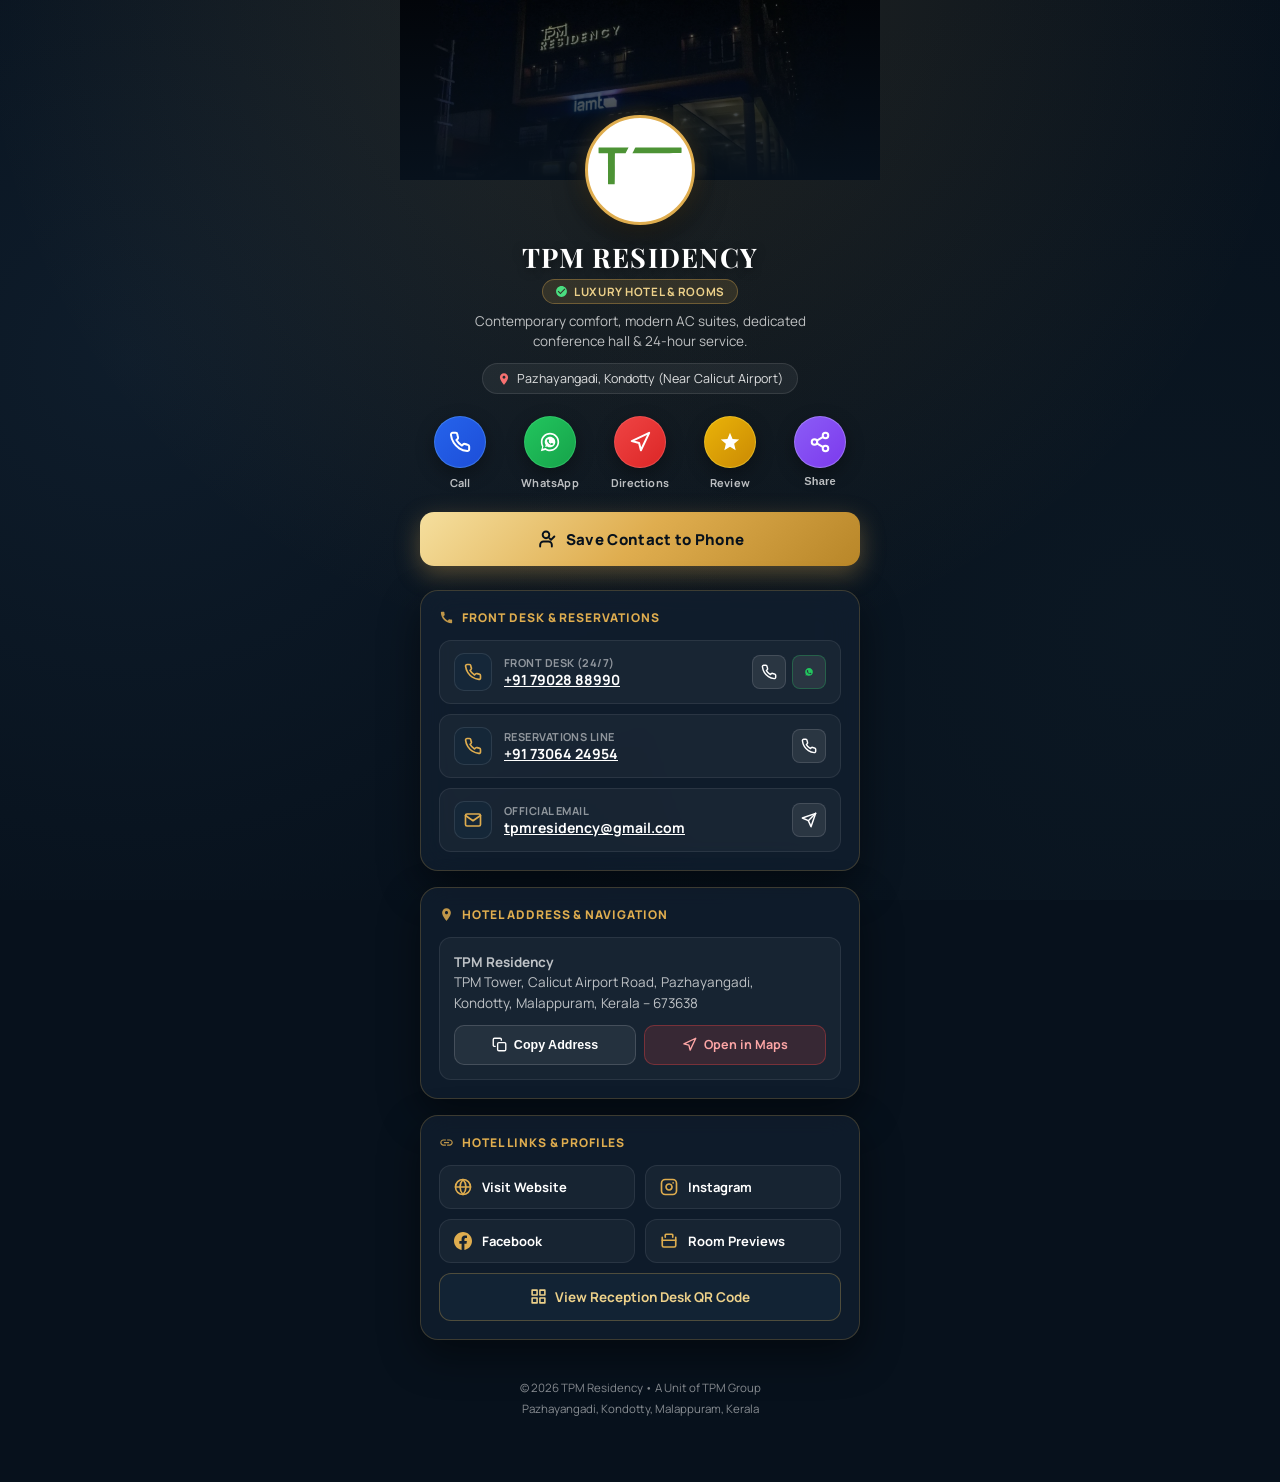
==== card/index.html @ 1e17a93b "feat: add luxury smart digital visiting card page at /card with one-tap contact save, desk QR and re" ====
<!doctype html>
<html lang="en">

<head>
  <meta charset="utf-8">
  <meta name="viewport" content="width=device-width, initial-scale=1, viewport-fit=cover">

  <!-- Primary SEO Meta Tags -->
  <title>TPM Residency | Digital Business Card &amp; Quick Connect</title>
  <meta name="title" content="TPM Residency | Digital Business Card &amp; Quick Connect">
  <meta name="description" content="Connect with TPM Residency in Kondotty. Call front desk, WhatsApp reservations, save contact to phone, open Google Maps directions, and leave a review.">
  <meta name="robots" content="index, follow">
  <link rel="canonical" href="https://tpmresidency.com/card">

  <!-- Open Graph / WhatsApp / Facebook -->
  <meta property="og:type" content="business.business">
  <meta property="og:url" content="https://tpmresidency.com/card">
  <meta property="og:title" content="TPM Residency | Digital Card &amp; Contact">
  <meta property="og:description" content="One-tap calling, WhatsApp, Google Maps directions, and save contact to phone for TPM Residency, Kondotty.">
  <meta property="og:image" content="https://tpmresidency.com/Logo%20folder/TPM_Residency_Google_Business_Logo_Navy_1080x1080.jpg">
  <meta property="og:site_name" content="TPM Residency">

  <!-- Mobile Browser Styling -->
  <meta name="theme-color" content="#07111c">
  <meta name="apple-mobile-web-app-capable" content="yes">
  <meta name="apple-mobile-web-app-status-bar-style" content="black-translucent">
  <meta name="format-detection" content="telephone=no">

  <!-- Favicons -->
  <link rel="icon" href="/favicon.ico" sizes="any">
  <link rel="icon" type="image/svg+xml" href="/Logo%20folder/tpm-residency-logo.svg">
  <link rel="apple-touch-icon" sizes="180x180" href="/apple-touch-icon.png">

  <!-- Google Fonts: Manrope & Playfair Display -->
  <link rel="preconnect" href="https://fonts.googleapis.com">
  <link rel="preconnect" href="https://fonts.gstatic.com" crossorigin>
  <link href="https://fonts.googleapis.com/css2?family=Manrope:wght@400;500;600;700;800&family=Playfair+Display:wght@500;600;700&display=swap" rel="stylesheet">

  <style>
    :root {
      --bg: #07111c;
      --card-bg: rgba(18, 33, 49, 0.72);
      --card-border: rgba(223, 173, 79, 0.22);
      --navy: #0e1c28;
      --navy-light: #16283a;
      --gold: #dfad4f;
      --gold-light: #edd18a;
      --gold-gradient: linear-gradient(135deg, #f5df9e 0%, #dfad4f 50%, #b88628 100%);
      --green: #25d366;
      --text: #ffffff;
      --text-muted: rgba(255, 255, 255, 0.72);
      --text-dim: rgba(255, 255, 255, 0.52);
      --radius: 18px;
      --shadow: 0 16px 40px rgba(0, 0, 0, 0.45);
    }

    * {
      box-sizing: border-box;
      margin: 0;
      padding: 0;
      -webkit-tap-highlight-color: transparent;
    }

    body {
      background: var(--bg);
      color: var(--text);
      font-family: 'Manrope', -apple-system, BlinkMacSystemFont, 'Segoe UI', Roboto, sans-serif;
      min-height: 100vh;
      display: flex;
      justify-content: center;
      align-items: flex-start;
      padding: 0 0 calc(32px + env(safe-area-inset-bottom, 0px));
      background-image:
        radial-gradient(circle at 50% 0%, rgba(223, 173, 79, 0.12) 0%, transparent 60%),
        radial-gradient(circle at 10% 40%, rgba(22, 40, 58, 0.5) 0%, transparent 50%),
        radial-gradient(circle at 90% 70%, rgba(14, 28, 40, 0.6) 0%, transparent 50%);
      background-attachment: fixed;
    }

    .card-wrap {
      width: 100%;
      max-width: 480px;
      margin: 0 auto;
      position: relative;
    }

    /* Cover Banner */
    .card-cover {
      position: relative;
      height: 180px;
      width: 100%;
      overflow: hidden;
      background: var(--navy);
    }

    .card-cover img {
      width: 100%;
      height: 100%;
      object-fit: cover;
      object-position: center 30%;
      filter: brightness(0.85);
    }

    .card-cover-overlay {
      position: absolute;
      inset: 0;
      background: linear-gradient(180deg, rgba(7, 17, 28, 0.2) 0%, rgba(7, 17, 28, 0.85) 80%, var(--bg) 100%);
    }

    .card-body {
      padding: 0 20px 24px;
      margin-top: -65px;
      position: relative;
      z-index: 2;
    }

    /* Profile / Header */
    .profile-header {
      text-align: center;
      display: flex;
      flex-direction: column;
      align-items: center;
    }

    .logo-badge {
      width: 110px;
      height: 110px;
      border-radius: 50%;
      background: #ffffff;
      border: 3px solid var(--gold);
      padding: 10px;
      box-shadow: 0 10px 30px rgba(0, 0, 0, 0.6), 0 0 20px rgba(223, 173, 79, 0.28);
      display: flex;
      align-items: center;
      justify-content: center;
      margin-bottom: 14px;
    }

    .logo-badge img {
      width: 100%;
      height: 100%;
      object-fit: contain;
    }

    .hotel-name {
      font-family: 'Playfair Display', serif;
      font-size: 27px;
      font-weight: 700;
      letter-spacing: 0.04em;
      color: #ffffff;
      margin-bottom: 4px;
      text-transform: uppercase;
      text-shadow: 0 2px 10px rgba(0, 0, 0, 0.5);
    }

    .verified-pill {
      display: inline-flex;
      align-items: center;
      gap: 6px;
      padding: 4px 12px;
      border-radius: 999px;
      background: rgba(223, 173, 79, 0.14);
      border: 1px solid rgba(223, 173, 79, 0.35);
      color: var(--gold-light);
      font-size: 11.5px;
      font-weight: 700;
      letter-spacing: 0.05em;
      text-transform: uppercase;
      margin-bottom: 8px;
    }

    .verified-pill svg {
      color: #4ade80;
    }

    .hotel-tagline {
      font-size: 13.5px;
      color: var(--text-muted);
      line-height: 1.45;
      max-width: 380px;
      margin-bottom: 12px;
    }

    .location-text {
      display: inline-flex;
      align-items: center;
      gap: 6px;
      font-size: 12.5px;
      color: rgba(255, 255, 255, 0.85);
      background: rgba(255, 255, 255, 0.06);
      padding: 6px 14px;
      border-radius: 999px;
      border: 1px solid rgba(255, 255, 255, 0.1);
      margin-bottom: 22px;
    }

    .location-text svg {
      color: #f87171;
    }

    /* Primary Quick Action Circles (5 actions) */
    .quick-actions-row {
      display: grid;
      grid-template-columns: repeat(5, 1fr);
      gap: 10px;
      width: 100%;
      margin-bottom: 22px;
    }

    .action-circle-btn {
      display: flex;
      flex-direction: column;
      align-items: center;
      text-decoration: none;
      color: var(--text);
      gap: 7px;
      background: none;
      border: none;
      cursor: pointer;
      user-select: none;
    }

    .action-circle-icon {
      width: 52px;
      height: 52px;
      border-radius: 50%;
      display: flex;
      align-items: center;
      justify-content: center;
      background: rgba(22, 40, 58, 0.85);
      border: 1px solid rgba(255, 255, 255, 0.16);
      color: #ffffff;
      box-shadow: 0 6px 18px rgba(0, 0, 0, 0.35);
      transition: transform 0.15s ease, background 0.15s ease, border-color 0.15s ease, box-shadow 0.15s ease;
    }

    .action-circle-btn:active .action-circle-icon {
      transform: scale(0.92);
    }

    .action-circle-icon.call-icon {
      background: linear-gradient(135deg, #2563eb, #1d4ed8);
      border-color: rgba(96, 165, 250, 0.4);
    }

    .action-circle-icon.wa-icon {
      background: linear-gradient(135deg, #22c55e, #16a34a);
      border-color: rgba(74, 222, 128, 0.4);
    }

    .action-circle-icon.map-icon {
      background: linear-gradient(135deg, #ef4444, #dc2626);
      border-color: rgba(248, 113, 113, 0.4);
    }

    .action-circle-icon.review-icon {
      background: linear-gradient(135deg, #eab308, #ca8a04);
      border-color: rgba(253, 224, 71, 0.4);
    }

    .action-circle-icon.share-icon {
      background: linear-gradient(135deg, #8b5cf6, #7c3aed);
      border-color: rgba(196, 181, 253, 0.4);
    }

    .action-circle-label {
      font-size: 11px;
      font-weight: 700;
      color: var(--text-muted);
      letter-spacing: 0.02em;
    }

    /* Save Contact To Phone (Main Gold CTA) */
    .save-contact-btn {
      width: 100%;
      min-height: 54px;
      border-radius: 14px;
      background: var(--gold-gradient);
      color: #07111c;
      font-family: 'Manrope', sans-serif;
      font-size: 15px;
      font-weight: 800;
      letter-spacing: 0.02em;
      border: none;
      cursor: pointer;
      display: inline-flex;
      align-items: center;
      justify-content: center;
      gap: 10px;
      box-shadow: 0 8px 24px rgba(223, 173, 79, 0.35);
      transition: transform 0.15s ease, box-shadow 0.15s ease, filter 0.15s ease;
      margin-bottom: 24px;
      text-decoration: none;
    }

    .save-contact-btn:active {
      transform: scale(0.98);
      filter: brightness(0.95);
    }

    /* Section Cards */
    .section-card {
      background: var(--card-bg);
      backdrop-filter: blur(16px);
      -webkit-backdrop-filter: blur(16px);
      border: 1px solid var(--card-border);
      border-radius: var(--radius);
      padding: 18px 18px;
      margin-bottom: 16px;
      box-shadow: var(--shadow);
    }

    .section-title {
      font-size: 12px;
      font-weight: 800;
      color: var(--gold);
      letter-spacing: 0.08em;
      text-transform: uppercase;
      margin-bottom: 14px;
      display: flex;
      align-items: center;
      gap: 8px;
    }

    .section-title svg {
      opacity: 0.85;
    }

    /* Contact Tiles */
    .contact-item-row {
      display: flex;
      align-items: center;
      justify-content: space-between;
      padding: 12px 14px;
      background: rgba(255, 255, 255, 0.04);
      border: 1px solid rgba(255, 255, 255, 0.08);
      border-radius: 12px;
      margin-bottom: 10px;
      text-decoration: none;
      color: var(--text);
      transition: background 0.15s ease, border-color 0.15s ease;
    }

    .contact-item-row:last-child {
      margin-bottom: 0;
    }

    .contact-item-row:active {
      background: rgba(255, 255, 255, 0.08);
      border-color: rgba(223, 173, 79, 0.3);
    }

    .contact-info {
      display: flex;
      align-items: center;
      gap: 12px;
      min-width: 0;
    }

    .contact-icon-bubble {
      width: 38px;
      height: 38px;
      border-radius: 10px;
      display: flex;
      align-items: center;
      justify-content: center;
      flex-shrink: 0;
      background: rgba(22, 40, 58, 0.9);
      color: var(--gold);
      border: 1px solid rgba(255, 255, 255, 0.1);
    }

    .contact-text-wrap {
      display: flex;
      flex-direction: column;
      min-width: 0;
    }

    .contact-label {
      font-size: 11px;
      font-weight: 700;
      color: var(--text-dim);
      text-transform: uppercase;
      letter-spacing: 0.04em;
    }

    .contact-val {
      font-size: 14px;
      font-weight: 700;
      color: #ffffff;
      white-space: nowrap;
      overflow: hidden;
      text-overflow: ellipsis;
    }

    .contact-actions-inline {
      display: flex;
      align-items: center;
      gap: 6px;
      flex-shrink: 0;
    }

    .mini-action-pill {
      display: inline-flex;
      align-items: center;
      justify-content: center;
      width: 34px;
      height: 34px;
      border-radius: 8px;
      background: rgba(255, 255, 255, 0.08);
      color: #ffffff;
      text-decoration: none;
      transition: background 0.15s ease;
      border: 1px solid rgba(255, 255, 255, 0.12);
    }

    .mini-action-pill.wa-pill {
      color: #22c55e;
      border-color: rgba(34, 197, 94, 0.3);
    }

    .mini-action-pill:active {
      background: rgba(255, 255, 255, 0.18);
    }

    /* Address Box */
    .address-box {
      padding: 14px;
      background: rgba(255, 255, 255, 0.04);
      border: 1px solid rgba(255, 255, 255, 0.08);
      border-radius: 12px;
    }

    .address-line {
      font-size: 13.5px;
      color: var(--text-muted);
      line-height: 1.5;
      margin-bottom: 12px;
    }

    .address-actions {
      display: grid;
      grid-template-columns: 1fr 1fr;
      gap: 8px;
    }

    .btn-secondary {
      min-height: 40px;
      border-radius: 10px;
      font-size: 12.5px;
      font-weight: 700;
      display: inline-flex;
      align-items: center;
      justify-content: center;
      gap: 7px;
      cursor: pointer;
      text-decoration: none;
      border: 1px solid rgba(255, 255, 255, 0.15);
      background: rgba(255, 255, 255, 0.06);
      color: #ffffff;
      transition: background 0.15s ease, border-color 0.15s ease;
    }

    .btn-secondary:active {
      background: rgba(255, 255, 255, 0.12);
    }

    .btn-secondary.btn-maps {
      background: rgba(239, 68, 68, 0.15);
      border-color: rgba(239, 68, 68, 0.35);
      color: #fca5a5;
    }

    /* Links & Socials Grid */
    .links-grid {
      display: grid;
      grid-template-columns: 1fr 1fr;
      gap: 10px;
    }

    .link-tile {
      display: flex;
      align-items: center;
      gap: 10px;
      padding: 12px 14px;
      background: rgba(255, 255, 255, 0.04);
      border: 1px solid rgba(255, 255, 255, 0.08);
      border-radius: 12px;
      color: var(--text);
      text-decoration: none;
      font-size: 13px;
      font-weight: 700;
      transition: background 0.15s ease, border-color 0.15s ease;
    }

    .link-tile:active {
      background: rgba(255, 255, 255, 0.08);
      border-color: var(--gold);
    }

    .link-tile svg {
      color: var(--gold);
      flex-shrink: 0;
    }

    /* Desk QR Code Trigger */
    .qr-desk-trigger-btn {
      width: 100%;
      min-height: 48px;
      border-radius: 12px;
      background: rgba(22, 40, 58, 0.7);
      border: 1px solid rgba(223, 173, 79, 0.3);
      color: var(--gold-light);
      font-family: 'Manrope', sans-serif;
      font-size: 13.5px;
      font-weight: 700;
      display: flex;
      align-items: center;
      justify-content: center;
      gap: 8px;
      cursor: pointer;
      margin-top: 10px;
      transition: background 0.15s ease;
    }

    .qr-desk-trigger-btn:active {
      background: rgba(22, 40, 58, 1);
    }

    /* Footer */
    .card-footer {
      text-align: center;
      padding: 24px 0 10px;
      font-size: 11.5px;
      color: var(--text-dim);
      display: flex;
      flex-direction: column;
      gap: 6px;
    }

    .card-footer a {
      color: var(--gold);
      text-decoration: none;
    }

    /* QR Code Modal Lightbox */
    .qr-modal {
      position: fixed;
      inset: 0;
      z-index: 999;
      display: flex;
      align-items: center;
      justify-content: center;
      padding: 20px;
      background: rgba(4, 10, 18, 0.88);
      backdrop-filter: blur(14px);
      -webkit-backdrop-filter: blur(14px);
      opacity: 0;
      visibility: hidden;
      transition: opacity 0.25s ease, visibility 0.25s ease;
    }

    .qr-modal.open {
      opacity: 1;
      visibility: visible;
    }

    .qr-modal-content {
      width: min(380px, 100%);
      background: #0e1c28;
      border: 1px solid rgba(223, 173, 79, 0.35);
      border-radius: 20px;
      padding: 24px 20px;
      text-align: center;
      box-shadow: 0 24px 60px rgba(0, 0, 0, 0.7);
      transform: scale(0.94);
      transition: transform 0.25s ease;
      position: relative;
    }

    .qr-modal.open .qr-modal-content {
      transform: scale(1);
    }

    .qr-modal-close {
      position: absolute;
      top: 14px;
      right: 14px;
      width: 34px;
      height: 34px;
      border-radius: 50%;
      background: rgba(255, 255, 255, 0.08);
      border: 1px solid rgba(255, 255, 255, 0.15);
      color: #ffffff;
      display: flex;
      align-items: center;
      justify-content: center;
      cursor: pointer;
    }

    .qr-preview-box {
      background: #ffffff;
      padding: 16px;
      border-radius: 16px;
      display: inline-block;
      margin: 16px 0 14px;
      box-shadow: 0 8px 24px rgba(0, 0, 0, 0.3);
    }

    .qr-preview-box img {
      width: 220px;
      height: 220px;
      display: block;
    }

    .qr-download-btn {
      width: 100%;
      min-height: 44px;
      border-radius: 10px;
      background: var(--gold-gradient);
      color: #07111c;
      font-size: 13.5px;
      font-weight: 800;
      text-decoration: none;
      display: inline-flex;
      align-items: center;
      justify-content: center;
      gap: 8px;
      margin-top: 10px;
      border: none;
      cursor: pointer;
    }

    /* Toast Notification */
    .toast {
      position: fixed;
      bottom: calc(24px + env(safe-area-inset-bottom, 0px));
      left: 50%;
      transform: translateX(-50%) translateY(100px);
      background: rgba(22, 40, 58, 0.95);
      backdrop-filter: blur(12px);
      -webkit-backdrop-filter: blur(12px);
      border: 1px solid var(--gold);
      color: #ffffff;
      padding: 12px 22px;
      border-radius: 999px;
      font-size: 13px;
      font-weight: 700;
      box-shadow: 0 10px 30px rgba(0, 0, 0, 0.5);
      z-index: 1000;
      opacity: 0;
      transition: transform 0.3s cubic-bezier(0.16, 1, 0.3, 1), opacity 0.3s ease;
      pointer-events: none;
      white-space: nowrap;
    }

    .toast.show {
      transform: translateX(-50%) translateY(0);
      opacity: 1;
    }
  </style>
</head>

<body>
  <div class="card-wrap">
    <!-- Header Banner -->
    <div class="card-cover">
      <img src="/assets/tpm-hero-night-building.webp" alt="TPM Residency building at night" width="480" height="180" fetchpriority="high">
      <div class="card-cover-overlay"></div>
    </div>

    <main class="card-body">
      <!-- Profile Header -->
      <header class="profile-header">
        <div class="logo-badge">
          <img src="/Logo%20folder/tpm-residency-logo.svg" alt="TPM Residency Logo" width="90" height="90">
        </div>
        <h1 class="hotel-name">TPM Residency</h1>
        <div class="verified-pill">
          <svg width="13" height="13" viewBox="0 0 24 24" fill="currentColor">
            <path d="M12 2C6.48 2 2 6.48 2 12s4.48 10 10 10 10-4.48 10-10S17.52 2 12 2zm-2 15l-5-5 1.41-1.41L10 14.17l7.59-7.59L19 8l-9 9z"/>
          </svg>
          <span>Luxury Hotel &amp; Rooms</span>
        </div>
        <p class="hotel-tagline">Contemporary comfort, modern AC suites, dedicated conference hall &amp; 24-hour service.</p>
        <div class="location-text">
          <svg width="14" height="14" viewBox="0 0 24 24" fill="currentColor">
            <path d="M12 2C8.13 2 5 5.13 5 9c0 5.25 7 13 7 13s7-7.75 7-13c0-3.87-3.13-7-7-7zm0 9.5c-1.38 0-2.5-1.12-2.5-2.5s1.12-2.5 2.5-2.5 2.5 1.12 2.5 2.5-1.12 2.5-2.5 2.5z"/>
          </svg>
          <span>Pazhayangadi, Kondotty (Near Calicut Airport)</span>
        </div>
      </header>

      <!-- 5 Primary Quick Action Circles -->
      <nav class="quick-actions-row" aria-label="Quick Actions">
        <!-- Call -->
        <a href="tel:+917902888990" class="action-circle-btn" aria-label="Call TPM front desk">
          <div class="action-circle-icon call-icon">
            <svg width="22" height="22" viewBox="0 0 24 24" fill="none" stroke="currentColor" stroke-width="2.2" stroke-linecap="round" stroke-linejoin="round">
              <path d="M22 16.92v3a2 2 0 0 1-2.18 2 19.79 19.79 0 0 1-8.63-3.07 19.5 19.5 0 0 1-6-6 19.79 19.79 0 0 1-3.07-8.67A2 2 0 0 1 4.11 2h3a2 2 0 0 1 2 1.72 12.84 12.84 0 0 0 .7 2.81 2 2 0 0 1-.45 2.11L8.09 9.91a16 16 0 0 0 6 6l1.27-1.27a2 2 0 0 1 2.11-.45 12.84 12.84 0 0 0 2.81.7A2 2 0 0 1 22 16.92z"/>
            </svg>
          </div>
          <span class="action-circle-label">Call</span>
        </a>

        <!-- WhatsApp -->
        <a href="https://wa.me/917902888990?text=Hi%20TPM%20Residency%2C%20I%20would%20like%20to%20enquire%20about%20room%20availability." target="_blank" rel="noopener noreferrer" class="action-circle-btn" aria-label="Chat on WhatsApp">
          <div class="action-circle-icon wa-icon">
            <svg width="22" height="22" viewBox="0 0 24 24" fill="currentColor">
              <path d="M12.031 6.172c-3.181 0-5.767 2.586-5.768 5.766-.001 1.298.38 2.27 1.019 3.287l-.582 2.128 2.182-.573c.978.58 1.911.928 3.145.929 3.178 0 5.767-2.587 5.768-5.766.001-3.187-2.575-5.77-5.764-5.771zm3.392 8.244c-.144.405-.837.774-1.17.824-.312.045-.698.077-2.072-.493-1.637-.678-2.673-2.348-2.753-2.457-.08-.109-.665-.886-.665-1.69 0-.804.42-1.2.569-1.36.149-.16.326-.2.435-.2.11 0 .22.001.315.006.102.005.239-.039.373.285.14.337.476 1.162.518 1.246.042.085.07.185.013.298-.057.112-.086.182-.17.281-.086.099-.18.22-.257.295-.085.084-.174.175-.075.344.099.17.439.724.942 1.172.648.577 1.194.755 1.364.84.17.085.27.071.37-.044.1-.115.429-.5.544-.673.114-.173.23-.145.388-.086.158.058 1.002.472 1.174.558.172.086.287.129.33.202.043.072.043.418-.101.823zM12 2C6.477 2 2 6.477 2 12c0 1.891.524 3.662 1.435 5.179L2 22l4.965-1.399C8.423 21.493 10.155 22 12 22c5.523 0 10-4.477 10-10S17.523 2 12 2zm0 18.167c-1.696 0-3.267-.502-4.582-1.366l-.328-.214-3.045.858.874-2.973-.231-.351A8.122 8.122 0 0 1 3.833 12c0-4.503 3.664-8.167 8.167-8.167 4.503 0 8.167 3.664 8.167 8.167 0 4.503-3.664 8.167-8.167 8.167z"/>
            </svg>
          </div>
          <span class="action-circle-label">WhatsApp</span>
        </a>

        <!-- Directions -->
        <a href="https://maps.app.goo.gl/NvBLo88pH2fmMWxT8" target="_blank" rel="noopener noreferrer" class="action-circle-btn" aria-label="Open in Google Maps">
          <div class="action-circle-icon map-icon">
            <svg width="22" height="22" viewBox="0 0 24 24" fill="none" stroke="currentColor" stroke-width="2.2" stroke-linecap="round" stroke-linejoin="round">
              <polygon points="3 11 22 2 13 21 11 13 3 11"/>
            </svg>
          </div>
          <span class="action-circle-label">Directions</span>
        </a>

        <!-- Review -->
        <a href="https://maps.app.goo.gl/NvBLo88pH2fmMWxT8" target="_blank" rel="noopener noreferrer" class="action-circle-btn" aria-label="Leave a Google Review">
          <div class="action-circle-icon review-icon">
            <svg width="22" height="22" viewBox="0 0 24 24" fill="currentColor">
              <path d="M12 17.27L18.18 21l-1.64-7.03L22 9.24l-7.19-.61L12 2 9.19 8.63 2 9.24l5.46 4.73L5.82 21z"/>
            </svg>
          </div>
          <span class="action-circle-label">Review</span>
        </a>

        <!-- Share -->
        <button type="button" class="action-circle-btn" id="shareBtn" aria-label="Share this card">
          <div class="action-circle-icon share-icon">
            <svg width="22" height="22" viewBox="0 0 24 24" fill="none" stroke="currentColor" stroke-width="2.2" stroke-linecap="round" stroke-linejoin="round">
              <circle cx="18" cy="5" r="3"/>
              <circle cx="6" cy="12" r="3"/>
              <circle cx="18" cy="19" r="3"/>
              <line x1="8.59" y1="13.51" x2="15.42" y2="17.49"/>
              <line x1="15.41" y1="6.51" x2="8.59" y2="10.49"/>
            </svg>
          </div>
          <span class="action-circle-label">Share</span>
        </button>
      </nav>

      <!-- Save Contact CTA Button -->
      <button type="button" class="save-contact-btn" id="saveContactBtn">
        <svg width="20" height="20" viewBox="0 0 24 24" fill="none" stroke="currentColor" stroke-width="2.3" stroke-linecap="round" stroke-linejoin="round">
          <path d="M19 21v-2a4 4 0 0 0-4-4H9a4 4 0 0 0-4 4v2"/>
          <circle cx="12" cy="7" r="4"/>
          <polyline points="16 11 18 13 22 9"/>
        </svg>
        <span>Save Contact to Phone</span>
      </button>

      <!-- Contact Phone Numbers Card -->
      <section class="section-card">
        <h2 class="section-title">
          <svg width="15" height="15" viewBox="0 0 24 24" fill="currentColor">
            <path d="M20.01 15.38c-1.23 0-2.42-.2-3.53-.56a.977.977 0 0 0-1.01.24l-1.57 1.97c-2.83-1.35-5.48-3.9-6.89-6.83l1.95-1.66c.27-.28.35-.67.24-1.02-.37-1.11-.56-2.3-.56-3.53 0-.54-.45-.99-.99-.99H4.19C3.65 3 3 3.24 3 3.99 3 13.28 10.73 21 20.01 21c.71 0 .99-.63.99-1.18v-3.45c0-.54-.45-.99-.99-.99z"/>
          </svg>
          Front Desk &amp; Reservations
        </h2>

        <!-- Primary Phone -->
        <div class="contact-item-row">
          <div class="contact-info">
            <div class="contact-icon-bubble">
              <svg width="18" height="18" viewBox="0 0 24 24" fill="none" stroke="currentColor" stroke-width="2.2" stroke-linecap="round" stroke-linejoin="round">
                <path d="M22 16.92v3a2 2 0 0 1-2.18 2 19.79 19.79 0 0 1-8.63-3.07 19.5 19.5 0 0 1-6-6 19.79 19.79 0 0 1-3.07-8.67A2 2 0 0 1 4.11 2h3a2 2 0 0 1 2 1.72 12.84 12.84 0 0 0 .7 2.81 2 2 0 0 1-.45 2.11L8.09 9.91a16 16 0 0 0 6 6l1.27-1.27a2 2 0 0 1 2.11-.45 12.84 12.84 0 0 0 2.81.7A2 2 0 0 1 22 16.92z"/>
              </svg>
            </div>
            <div class="contact-text-wrap">
              <span class="contact-label">Front Desk (24/7)</span>
              <a href="tel:+917902888990" class="contact-val">+91 79028 88990</a>
            </div>
          </div>
          <div class="contact-actions-inline">
            <a href="tel:+917902888990" class="mini-action-pill" aria-label="Call +91 79028 88990">
              <svg width="16" height="16" viewBox="0 0 24 24" fill="none" stroke="currentColor" stroke-width="2.2" stroke-linecap="round" stroke-linejoin="round">
                <path d="M22 16.92v3a2 2 0 0 1-2.18 2 19.79 19.79 0 0 1-8.63-3.07 19.5 19.5 0 0 1-6-6 19.79 19.79 0 0 1-3.07-8.67A2 2 0 0 1 4.11 2h3a2 2 0 0 1 2 1.72 12.84 12.84 0 0 0 .7 2.81 2 2 0 0 1-.45 2.11L8.09 9.91a16 16 0 0 0 6 6l1.27-1.27a2 2 0 0 1 2.11-.45 12.84 12.84 0 0 0 2.81.7A2 2 0 0 1 22 16.92z"/>
              </svg>
            </a>
            <a href="https://wa.me/917902888990?text=Hi%20TPM%20Residency%2C%20I%20would%20like%20to%20enquire%20about%20room%20availability." target="_blank" rel="noopener noreferrer" class="mini-action-pill wa-pill" aria-label="WhatsApp +91 79028 88990">
              <svg width="16" height="16" viewBox="0 0 24 24" fill="currentColor">
                <path d="M12.031 6.172c-3.181 0-5.767 2.586-5.768 5.766-.001 1.298.38 2.27 1.019 3.287l-.582 2.128 2.182-.573c.978.58 1.911.928 3.145.929 3.178 0 5.767-2.587 5.768-5.766.001-3.187-2.575-5.77-5.764-5.771zm3.392 8.244c-.144.405-.837.774-1.17.824-.312.045-.698.077-2.072-.493-1.637-.678-2.673-2.348-2.753-2.457-.08-.109-.665-.886-.665-1.69 0-.804.42-1.2.569-1.36.149-.16.326-.2.435-.2.11 0 .22.001.315.006.102.005.239-.039.373.285.14.337.476 1.162.518 1.246.042.085.07.185.013.298-.057.112-.086.182-.17.281-.086.099-.18.22-.257.295-.085.084-.174.175-.075.344.099.17.439.724.942 1.172.648.577 1.194.755 1.364.84.17.085.27.071.37-.044.1-.115.429-.5.544-.673.114-.173.23-.145.388-.086.158.058 1.002.472 1.174.558.172.086.287.129.33.202.043.072.043.418-.101.823z"/>
              </svg>
            </a>
          </div>
        </div>

        <!-- Secondary Phone -->
        <div class="contact-item-row">
          <div class="contact-info">
            <div class="contact-icon-bubble">
              <svg width="18" height="18" viewBox="0 0 24 24" fill="none" stroke="currentColor" stroke-width="2.2" stroke-linecap="round" stroke-linejoin="round">
                <path d="M22 16.92v3a2 2 0 0 1-2.18 2 19.79 19.79 0 0 1-8.63-3.07 19.5 19.5 0 0 1-6-6 19.79 19.79 0 0 1-3.07-8.67A2 2 0 0 1 4.11 2h3a2 2 0 0 1 2 1.72 12.84 12.84 0 0 0 .7 2.81 2 2 0 0 1-.45 2.11L8.09 9.91a16 16 0 0 0 6 6l1.27-1.27a2 2 0 0 1 2.11-.45 12.84 12.84 0 0 0 2.81.7A2 2 0 0 1 22 16.92z"/>
              </svg>
            </div>
            <div class="contact-text-wrap">
              <span class="contact-label">Reservations Line</span>
              <a href="tel:+917306424954" class="contact-val">+91 73064 24954</a>
            </div>
          </div>
          <div class="contact-actions-inline">
            <a href="tel:+917306424954" class="mini-action-pill" aria-label="Call +91 73064 24954">
              <svg width="16" height="16" viewBox="0 0 24 24" fill="none" stroke="currentColor" stroke-width="2.2" stroke-linecap="round" stroke-linejoin="round">
                <path d="M22 16.92v3a2 2 0 0 1-2.18 2 19.79 19.79 0 0 1-8.63-3.07 19.5 19.5 0 0 1-6-6 19.79 19.79 0 0 1-3.07-8.67A2 2 0 0 1 4.11 2h3a2 2 0 0 1 2 1.72 12.84 12.84 0 0 0 .7 2.81 2 2 0 0 1-.45 2.11L8.09 9.91a16 16 0 0 0 6 6l1.27-1.27a2 2 0 0 1 2.11-.45 12.84 12.84 0 0 0 2.81.7A2 2 0 0 1 22 16.92z"/>
              </svg>
            </a>
          </div>
        </div>

        <!-- Email -->
        <div class="contact-item-row">
          <div class="contact-info">
            <div class="contact-icon-bubble">
              <svg width="18" height="18" viewBox="0 0 24 24" fill="none" stroke="currentColor" stroke-width="2.2" stroke-linecap="round" stroke-linejoin="round">
                <path d="M4 4h16c1.1 0 2 .9 2 2v12c0 1.1-.9 2-2 2H4c-1.1 0-2-.9-2-2V6c0-1.1.9-2 2-2z"/>
                <polyline points="22,6 12,13 2,6"/>
              </svg>
            </div>
            <div class="contact-text-wrap">
              <span class="contact-label">Official Email</span>
              <a href="mailto:tpmresidency@gmail.com" class="contact-val">tpmresidency@gmail.com</a>
            </div>
          </div>
          <div class="contact-actions-inline">
            <a href="mailto:tpmresidency@gmail.com" class="mini-action-pill" aria-label="Send email">
              <svg width="16" height="16" viewBox="0 0 24 24" fill="none" stroke="currentColor" stroke-width="2.2" stroke-linecap="round" stroke-linejoin="round">
                <line x1="22" y1="2" x2="11" y2="13"/>
                <polygon points="22 2 15 22 11 13 2 9 22 2"/>
              </svg>
            </a>
          </div>
        </div>
      </section>

      <!-- Hotel Location Card -->
      <section class="section-card">
        <h2 class="section-title">
          <svg width="15" height="15" viewBox="0 0 24 24" fill="currentColor">
            <path d="M12 2C8.13 2 5 5.13 5 9c0 5.25 7 13 7 13s7-7.75 7-13c0-3.87-3.13-7-7-7zm0 9.5c-1.38 0-2.5-1.12-2.5-2.5s1.12-2.5 2.5-2.5 2.5 1.12 2.5 2.5-1.12 2.5-2.5 2.5z"/>
          </svg>
          Hotel Address &amp; Navigation
        </h2>
        <div class="address-box">
          <p class="address-line">
            <strong>TPM Residency</strong><br>
            TPM Tower, Calicut Airport Road, Pazhayangadi,<br>
            Kondotty, Malappuram, Kerala &ndash; 673638
          </p>
          <div class="address-actions">
            <button type="button" class="btn-secondary" id="copyAddressBtn">
              <svg width="15" height="15" viewBox="0 0 24 24" fill="none" stroke="currentColor" stroke-width="2.2" stroke-linecap="round" stroke-linejoin="round">
                <rect x="9" y="9" width="13" height="13" rx="2" ry="2"/>
                <path d="M5 15H4a2 2 0 0 1-2-2V4a2 2 0 0 1 2-2h9a2 2 0 0 1 2 2v1"/>
              </svg>
              <span>Copy Address</span>
            </button>
            <a href="https://maps.app.goo.gl/NvBLo88pH2fmMWxT8" target="_blank" rel="noopener noreferrer" class="btn-secondary btn-maps">
              <svg width="15" height="15" viewBox="0 0 24 24" fill="none" stroke="currentColor" stroke-width="2.2" stroke-linecap="round" stroke-linejoin="round">
                <polygon points="3 11 22 2 13 21 11 13 3 11"/>
              </svg>
              <span>Open in Maps</span>
            </a>
          </div>
        </div>
      </section>

      <!-- Quick Web Links & Social Profiles -->
      <section class="section-card">
        <h2 class="section-title">
          <svg width="15" height="15" viewBox="0 0 24 24" fill="currentColor">
            <path d="M3.9 12c0-1.71 1.39-3.1 3.1-3.1h4V7H7c-2.76 0-5 2.24-5 5s2.24 5 5 5h4v-1.9H7c-1.71 0-3.1-1.39-3.1-3.1zM8 13h8v-2H8v2zm9-6h-4v1.9h4c1.71 0 3.1 1.39 3.1 3.1s-1.39 3.1-3.1 3.1h-4V17h4c2.76 0 5-2.24 5-5s-2.24-5-5-5z"/>
          </svg>
          Hotel Links &amp; Profiles
        </h2>
        <div class="links-grid">
          <a href="https://tpmresidency.com/" target="_blank" rel="noopener noreferrer" class="link-tile">
            <svg width="18" height="18" viewBox="0 0 24 24" fill="none" stroke="currentColor" stroke-width="2.2" stroke-linecap="round" stroke-linejoin="round">
              <circle cx="12" cy="12" r="10"/>
              <line x1="2" y1="12" x2="22" y2="12"/>
              <path d="M12 2a15.3 15.3 0 0 1 4 10 15.3 15.3 0 0 1-4 10 15.3 15.3 0 0 1-4-10 15.3 15.3 0 0 1 4-10z"/>
            </svg>
            <span>Visit Website</span>
          </a>

          <a href="https://www.instagram.com/residencytpm" target="_blank" rel="noopener noreferrer" class="link-tile">
            <svg width="18" height="18" viewBox="0 0 24 24" fill="none" stroke="currentColor" stroke-width="2.2" stroke-linecap="round" stroke-linejoin="round">
              <rect x="2" y="2" width="20" height="20" rx="5" ry="5"/>
              <path d="M16 11.37A4 4 0 1 1 12.63 8 4 4 0 0 1 16 11.37z"/>
              <line x1="17.5" y1="6.5" x2="17.51" y2="6.5"/>
            </svg>
            <span>Instagram</span>
          </a>

          <a href="https://www.facebook.com/share/1EWVAyPyst/" target="_blank" rel="noopener noreferrer" class="link-tile">
            <svg width="18" height="18" viewBox="0 0 24 24" fill="currentColor">
              <path d="M24 12.073c0-6.627-5.373-12-12-12s-12 5.373-12 12c0 5.99 4.388 10.954 10.125 11.854v-8.385H7.078v-3.47h3.047V9.43c0-3.007 1.792-4.669 4.533-4.669 1.312 0 2.686.235 2.686.235v2.953H15.83c-1.491 0-1.956.925-1.956 1.874v2.25h3.328l-.532 3.47h-2.796v8.385C19.612 23.027 24 18.062 24 12.073z"/>
            </svg>
            <span>Facebook</span>
          </a>

          <a href="https://tpmresidency.com/#rooms" target="_blank" rel="noopener noreferrer" class="link-tile">
            <svg width="18" height="18" viewBox="0 0 24 24" fill="none" stroke="currentColor" stroke-width="2.2" stroke-linecap="round" stroke-linejoin="round">
              <path d="M3 7v11a2 2 0 0 0 2 2h14a2 2 0 0 0 2-2V7"/>
              <path d="M21 11H3"/>
              <path d="M7 7V4a1 1 0 0 1 1-1h8a1 1 0 0 1 1 1v3"/>
            </svg>
            <span>Room Previews</span>
          </a>
        </div>

        <!-- View Desk QR Button -->
        <button type="button" class="qr-desk-trigger-btn" id="openQrBtn">
          <svg width="17" height="17" viewBox="0 0 24 24" fill="none" stroke="currentColor" stroke-width="2.2" stroke-linecap="round" stroke-linejoin="round">
            <rect x="3" y="3" width="7" height="7"/>
            <rect x="14" y="3" width="7" height="7"/>
            <rect x="14" y="14" width="7" height="7"/>
            <rect x="3" y="14" width="7" height="7"/>
          </svg>
          <span>View Reception Desk QR Code</span>
        </button>
      </section>

      <!-- Footer Info -->
      <footer class="card-footer">
        <p>&copy; 2026 TPM Residency &bull; A Unit of TPM Group</p>
        <p>Pazhayangadi, Kondotty, Malappuram, Kerala</p>
      </footer>
    </main>
  </div>

  <!-- QR Code Modal Lightbox -->
  <div class="qr-modal" id="qrModal" role="dialog" aria-modal="true" aria-label="TPM Residency QR Code" hidden>
    <div class="qr-modal-content">
      <button type="button" class="qr-modal-close" id="closeQrBtn" aria-label="Close QR Modal">
        <svg width="18" height="18" viewBox="0 0 24 24" fill="none" stroke="currentColor" stroke-width="2.2" stroke-linecap="round" stroke-linejoin="round">
          <line x1="18" y1="6" x2="6" y2="18"/>
          <line x1="6" y1="6" x2="18" y2="18"/>
        </svg>
      </button>

      <h3 style="font-family: 'Playfair Display', serif; font-size: 20px; color: var(--gold); margin-bottom: 4px;">TPM Residency</h3>
      <p style="font-size: 12.5px; color: var(--text-muted);">Scan to connect &bull; Save contact &bull; Quick actions</p>

      <div class="qr-preview-box">
        <img src="/assets/tpm-card-qr-branded.png" alt="Scan QR code to open TPM Residency digital card" width="220" height="220">
      </div>

      <p style="font-size: 11.5px; color: var(--text-dim); margin-bottom: 12px;">URL: <strong style="color: #ffffff;">tpmresidency.com/card</strong></p>

      <a href="/assets/tpm-card-qr-branded.png" download="TPM_Residency_QR_Code.png" class="qr-download-btn">
        <svg width="17" height="17" viewBox="0 0 24 24" fill="none" stroke="currentColor" stroke-width="2.2" stroke-linecap="round" stroke-linejoin="round">
          <path d="M21 15v4a2 2 0 0 1-2 2H5a2 2 0 0 1-2-2v-4"/>
          <polyline points="7 10 12 15 17 10"/>
          <line x1="12" y1="15" x2="12" y2="3"/>
        </svg>
        <span>Download QR Code Image</span>
      </a>
    </div>
  </div>

  <!-- Toast Notification -->
  <div class="toast" id="toastBox">Link copied to clipboard</div>

  <script>
    (function () {
      const HOTEL = {
        name: "TPM Residency",
        org: "TPM Group",
        tagline: "Luxury Hotel & Rooms in Kondotty, Malappuram",
        phone1: "+91 79028 88990",
        phone2: "+91 73064 24954",
        whatsapp: "+91 79028 88990",
        email: "tpmresidency@gmail.com",
        website: "https://tpmresidency.com/",
        cardUrl: "https://tpmresidency.com/card",
        mapUrl: "https://maps.app.goo.gl/NvBLo88pH2fmMWxT8",
        instagram: "https://www.instagram.com/residencytpm",
        facebook: "https://www.facebook.com/share/1EWVAyPyst/",
        address: "TPM Tower, Calicut Airport Road, Pazhayangadi, Kondotty, Kerala 673638"
      };

      const toast = document.getElementById('toastBox');
      function showToast(msg) {
        if (!toast) return;
        toast.textContent = msg;
        toast.classList.add('show');
        setTimeout(() => toast.classList.remove('show'), 2400);
      }

      // ---- 1. Share Card Action ----
      const shareBtn = document.getElementById('shareBtn');
      if (shareBtn) {
        shareBtn.addEventListener('click', async () => {
          const shareData = {
            title: HOTEL.name,
            text: HOTEL.name + " — " + HOTEL.tagline,
            url: HOTEL.cardUrl
          };
          if (navigator.share) {
            try {
              await navigator.share(shareData);
            } catch (err) {
              // User cancelled or not supported
            }
          } else if (navigator.clipboard) {
            try {
              await navigator.clipboard.writeText(HOTEL.cardUrl);
              showToast("Card link copied to clipboard!");
            } catch (err) {
              showToast("Share link: " + HOTEL.cardUrl);
            }
          } else {
            showToast("Share link: " + HOTEL.cardUrl);
          }
        });
      }

      // ---- 2. Save Contact to Phone (.vcf vCard Download) ----
      const saveBtn = document.getElementById('saveContactBtn');
      if (saveBtn) {
        saveBtn.addEventListener('click', () => {
          const vcard = [
            'BEGIN:VCARD',
            'VERSION:3.0',
            'FN:' + HOTEL.name,
            'N:' + HOTEL.name + ';;;;',
            'ORG:' + HOTEL.org,
            'TITLE:' + HOTEL.tagline,
            'TEL;TYPE=CELL,VOICE,PREF:' + HOTEL.phone1,
            'TEL;TYPE=WORK,VOICE:' + HOTEL.phone2,
            'TEL;TYPE=WhatsApp:' + HOTEL.whatsapp,
            'EMAIL;TYPE=INTERNET,WORK:' + HOTEL.email,
            'URL:' + HOTEL.website,
            'ADR;TYPE=WORK:;;' + HOTEL.address + ';;;;',
            'item1.URL:' + HOTEL.cardUrl,
            'item1.X-ABLabel:Digital Card',
            'item2.URL:' + HOTEL.mapUrl,
            'item2.X-ABLabel:Google Maps Directions',
            'item3.URL:' + HOTEL.instagram,
            'item3.X-ABLabel:Instagram',
            'item4.URL:' + HOTEL.facebook,
            'item4.X-ABLabel:Facebook',
            'NOTE:TPM Residency luxury accommodation near Calicut International Airport (CCJ), Kondotty, Malappuram. Modern AC rooms, dedicated conference hall & 24/7 guest service.',
            'END:VCARD'
          ].join('\r\n');

          const blob = new Blob([vcard], { type: 'text/vcard;charset=utf-8;' });
          const url = URL.createObjectURL(blob);
          const a = document.createElement('a');
          a.href = url;
          a.download = 'TPM_Residency.vcf';
          document.body.appendChild(a);
          a.click();
          document.body.removeChild(a);
          URL.revokeObjectURL(url);
          showToast("Contact card downloaded!");
        });
      }

      // ---- 3. Copy Address Action ----
      const copyAddressBtn = document.getElementById('copyAddressBtn');
      if (copyAddressBtn) {
        copyAddressBtn.addEventListener('click', async () => {
          const fullAddress = "TPM Residency, TPM Tower, Calicut Airport Road, Pazhayangadi, Kondotty, Malappuram, Kerala 673638";
          if (navigator.clipboard) {
            try {
              await navigator.clipboard.writeText(fullAddress);
              showToast("Address copied to clipboard!");
            } catch (e) {
              showToast("TPM Tower, Pazhayangadi, Kondotty");
            }
          } else {
            showToast("TPM Tower, Pazhayangadi, Kondotty");
          }
        });
      }

      // ---- 4. QR Code Modal Dialog ----
      const qrModal = document.getElementById('qrModal');
      const openQrBtn = document.getElementById('openQrBtn');
      const closeQrBtn = document.getElementById('closeQrBtn');

      function openModal() {
        if (!qrModal) return;
        qrModal.hidden = false;
        requestAnimationFrame(() => qrModal.classList.add('open'));
        document.body.style.overflow = 'hidden';
      }

      function closeModal() {
        if (!qrModal) return;
        qrModal.classList.remove('open');
        document.body.style.overflow = '';
        setTimeout(() => { qrModal.hidden = true; }, 260);
      }

      if (openQrBtn) openQrBtn.addEventListener('click', openModal);
      if (closeQrBtn) closeQrBtn.addEventListener('click', closeModal);
      if (qrModal) {
        qrModal.addEventListener('click', (e) => {
          if (e.target === qrModal) closeModal();
        });
      }
      document.addEventListener('keydown', (e) => {
        if (e.key === 'Escape' && qrModal && !qrModal.hidden) closeModal();
      });
    })();
  </script>
</body>

</html>
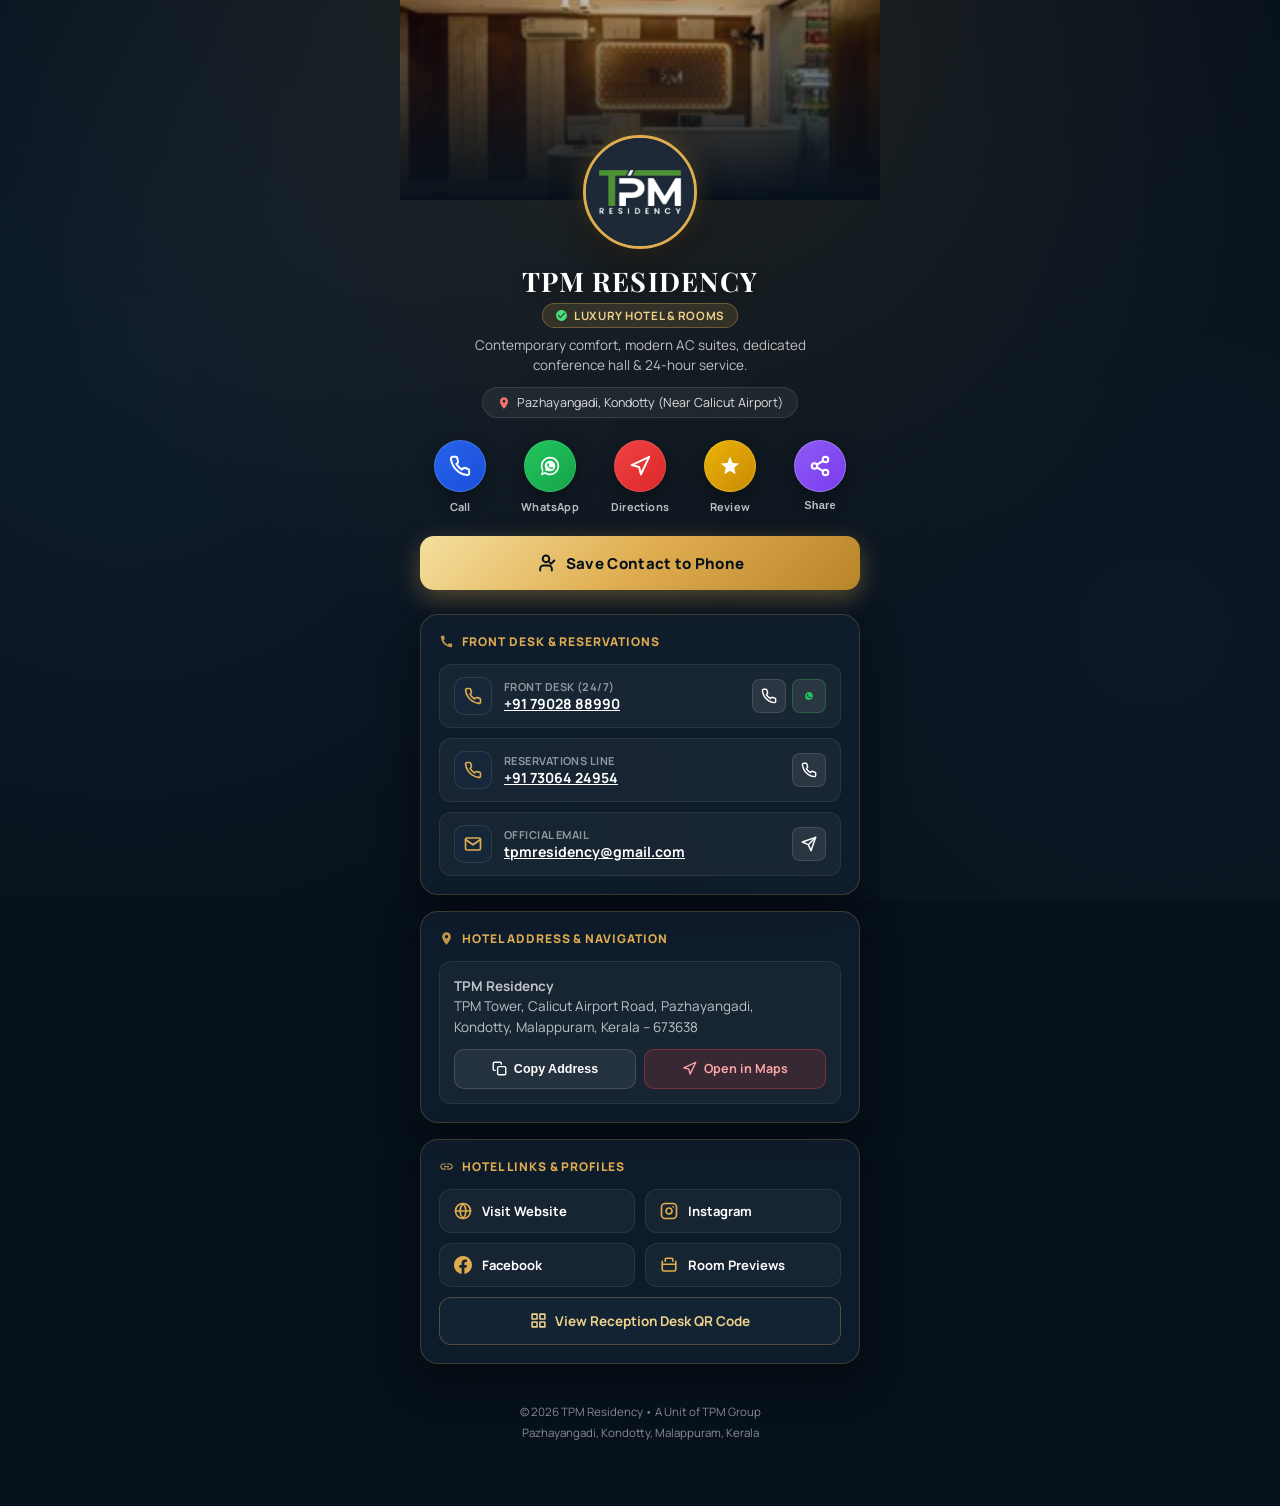
==== commit 97ae19d5: "fix: update digital card cover to reception photo and use official navy logo emblem" ====
--- a/card/index.html
+++ b/card/index.html
@@ -87,7 +87,7 @@
     /* Cover Banner */
     .card-cover {
       position: relative;
-      height: 180px;
+      height: 200px;
       width: 100%;
       overflow: hidden;
       background: var(--navy);
@@ -97,8 +97,8 @@
       width: 100%;
       height: 100%;
       object-fit: cover;
-      object-position: center 30%;
-      filter: brightness(0.85);
+      object-position: center 50%;
+      filter: brightness(0.92);
     }
 
     .card-cover-overlay {
@@ -123,13 +123,13 @@
     }
 
     .logo-badge {
-      width: 110px;
-      height: 110px;
+      width: 114px;
+      height: 114px;
       border-radius: 50%;
-      background: #ffffff;
+      background: #1e2938;
       border: 3px solid var(--gold);
-      padding: 10px;
-      box-shadow: 0 10px 30px rgba(0, 0, 0, 0.6), 0 0 20px rgba(223, 173, 79, 0.28);
+      overflow: hidden;
+      box-shadow: 0 10px 30px rgba(0, 0, 0, 0.6), 0 0 22px rgba(223, 173, 79, 0.32);
       display: flex;
       align-items: center;
       justify-content: center;
@@ -139,7 +139,8 @@
     .logo-badge img {
       width: 100%;
       height: 100%;
-      object-fit: contain;
+      object-fit: cover;
+      display: block;
     }
 
     .hotel-name {
@@ -665,7 +666,10 @@
   <div class="card-wrap">
     <!-- Header Banner -->
     <div class="card-cover">
-      <img src="/assets/tpm-hero-night-building.webp" alt="TPM Residency building at night" width="480" height="180" fetchpriority="high">
+      <img src="/pictures/Reception/photo_2026-10-21_13-28-22.webp"
+           srcset="/pictures/Reception/photo_2026-10-21_13-28-22_thumb.webp 480w, /pictures/Reception/photo_2026-10-21_13-28-22.webp 1280w"
+           sizes="(max-width: 480px) 100vw, 480px"
+           alt="TPM Residency illuminated reception desk" width="480" height="200" fetchpriority="high">
       <div class="card-cover-overlay"></div>
     </div>
 
@@ -673,7 +677,7 @@
       <!-- Profile Header -->
       <header class="profile-header">
         <div class="logo-badge">
-          <img src="/Logo%20folder/tpm-residency-logo.svg" alt="TPM Residency Logo" width="90" height="90">
+          <img src="/Logo%20folder/TPM_Residency_Google_Business_Logo_Navy_1080x1080.png" alt="TPM Residency Logo" width="114" height="114">
         </div>
         <h1 class="hotel-name">TPM Residency</h1>
         <div class="verified-pill">
@@ -1117,4 +1121,4 @@
   </script>
 </body>
 
-</html>+</html>
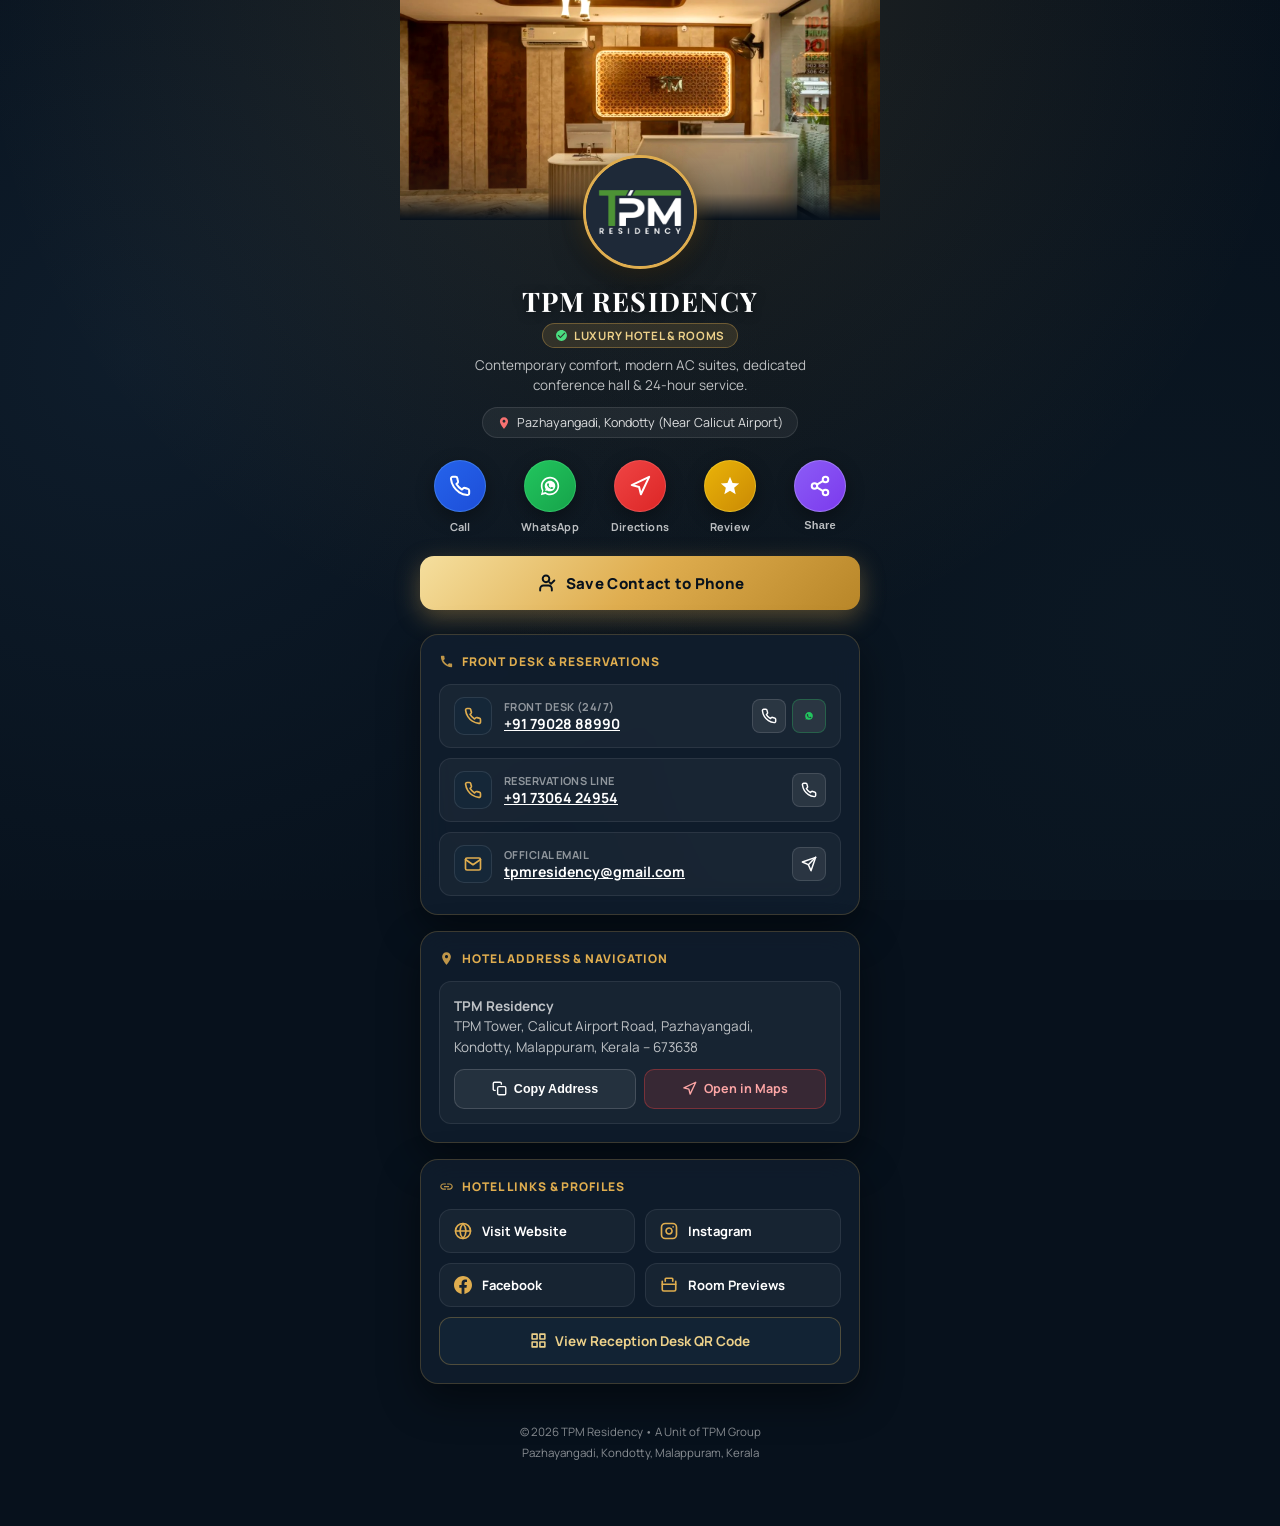
==== commit 36cd3b2c: "fix: lighten cover overlay and serve high-definition reception image on digital card" ====
--- a/card/index.html
+++ b/card/index.html
@@ -87,7 +87,7 @@
     /* Cover Banner */
     .card-cover {
       position: relative;
-      height: 200px;
+      height: 220px;
       width: 100%;
       overflow: hidden;
       background: var(--navy);
@@ -97,14 +97,15 @@
       width: 100%;
       height: 100%;
       object-fit: cover;
-      object-position: center 50%;
-      filter: brightness(0.92);
+      object-position: center 55%;
+      filter: brightness(1.05) contrast(1.03);
     }
 
     .card-cover-overlay {
       position: absolute;
       inset: 0;
-      background: linear-gradient(180deg, rgba(7, 17, 28, 0.2) 0%, rgba(7, 17, 28, 0.85) 80%, var(--bg) 100%);
+      background: linear-gradient(180deg, rgba(7, 17, 28, 0) 0%, rgba(7, 17, 28, 0) 65%, rgba(7, 17, 28, 0.28) 88%, var(--bg) 100%);
+      pointer-events: none;
     }
 
     .card-body {
@@ -667,9 +668,7 @@
     <!-- Header Banner -->
     <div class="card-cover">
       <img src="/pictures/Reception/photo_2026-10-21_13-28-22.webp"
-           srcset="/pictures/Reception/photo_2026-10-21_13-28-22_thumb.webp 480w, /pictures/Reception/photo_2026-10-21_13-28-22.webp 1280w"
-           sizes="(max-width: 480px) 100vw, 480px"
-           alt="TPM Residency illuminated reception desk" width="480" height="200" fetchpriority="high">
+           alt="TPM Residency illuminated luxury reception desk" width="480" height="220" fetchpriority="high">
       <div class="card-cover-overlay"></div>
     </div>
 
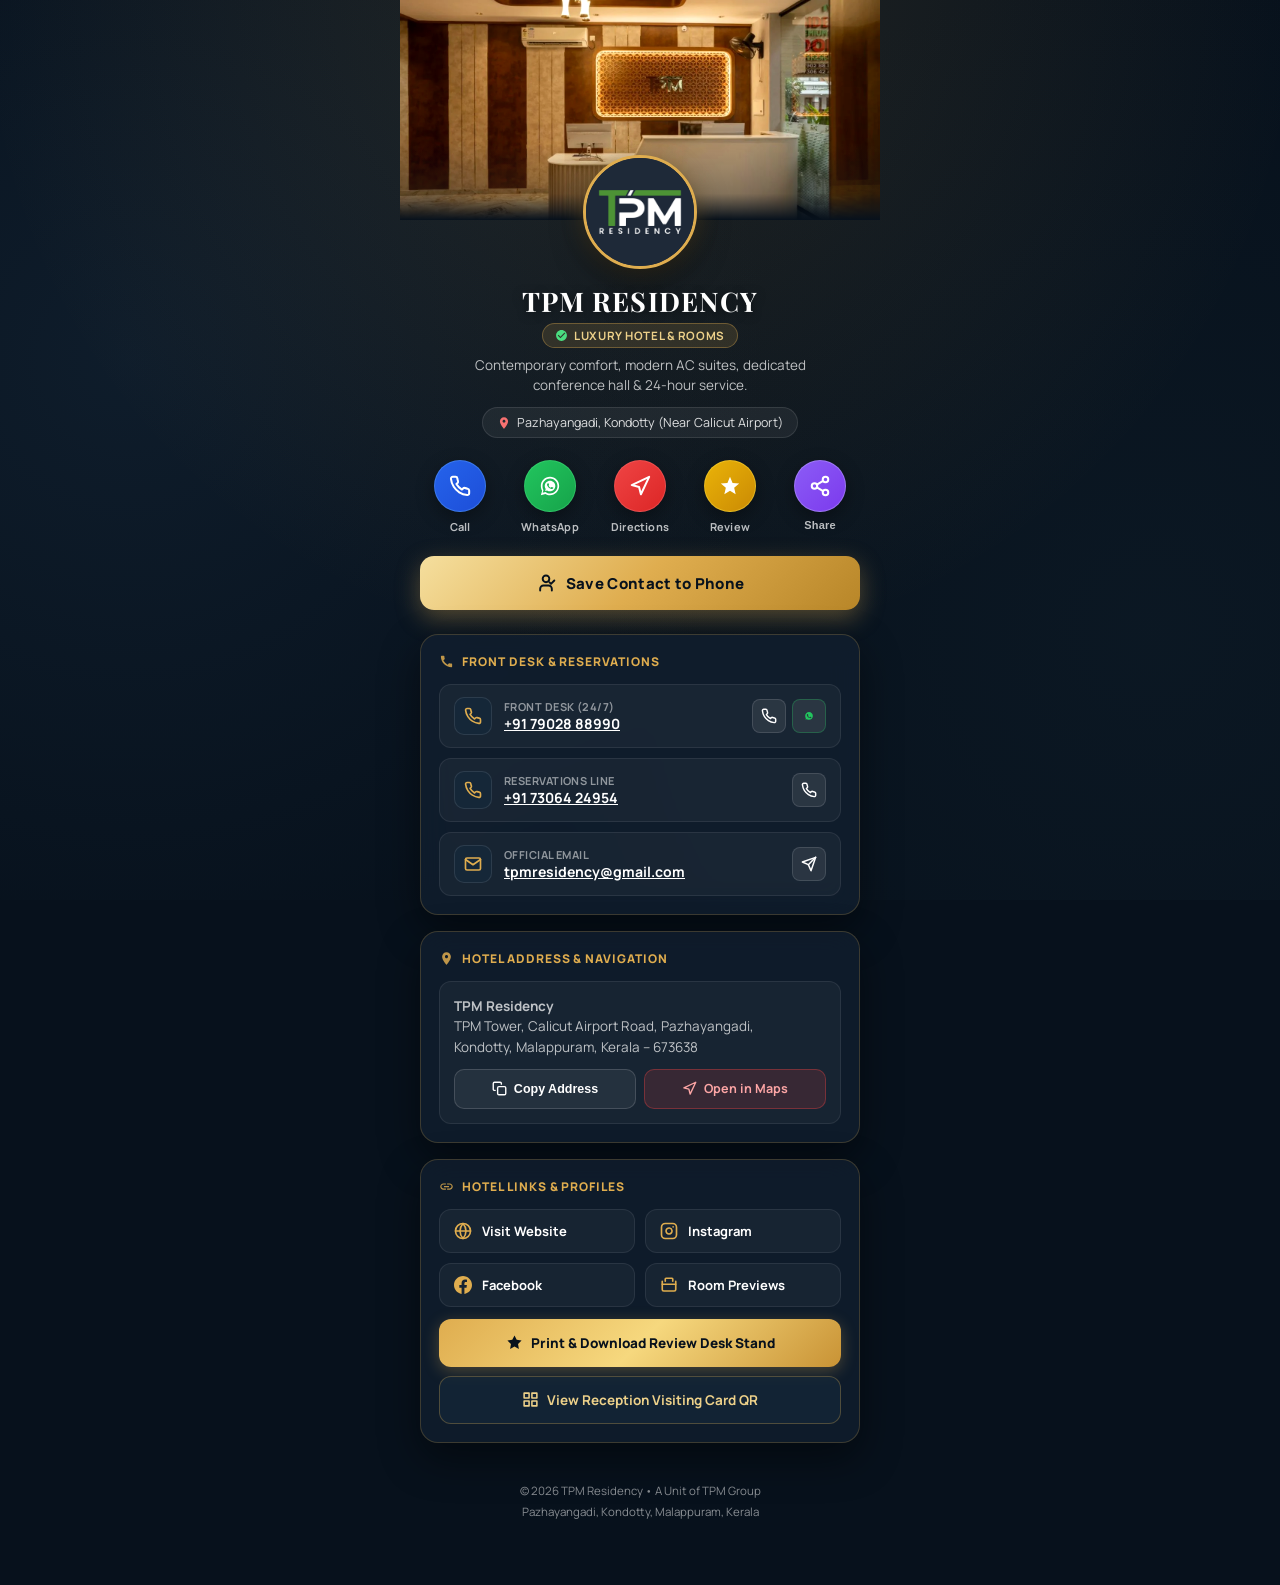
==== commit 12245610: "feat: add printable review desk stand with Google review QR code and download tab" ====
--- a/card/index.html
+++ b/card/index.html
@@ -505,7 +505,14 @@
       flex-shrink: 0;
     }
 
-    /* Desk QR Code Trigger */
+    /* Desk QR Code Trigger Group */
+    .qr-desk-group {
+      display: flex;
+      flex-direction: column;
+      gap: 9px;
+      margin-top: 12px;
+    }
+
     .qr-desk-trigger-btn {
       width: 100%;
       min-height: 48px;
@@ -521,12 +528,19 @@
       justify-content: center;
       gap: 8px;
       cursor: pointer;
-      margin-top: 10px;
-      transition: background 0.15s ease;
+      transition: background 0.15s ease, transform 0.15s ease;
+    }
+
+    .qr-desk-trigger-btn.gold-primary {
+      background: linear-gradient(135deg, #dfad4f 0%, #f6d87e 50%, #c99335 100%);
+      color: #07111c;
+      font-weight: 800;
+      border: none;
+      box-shadow: 0 4px 16px rgba(223, 173, 79, 0.3);
     }
 
     .qr-desk-trigger-btn:active {
-      background: rgba(22, 40, 58, 1);
+      transform: scale(0.985);
     }
 
     /* Footer */
@@ -553,7 +567,7 @@
       display: flex;
       align-items: center;
       justify-content: center;
-      padding: 20px;
+      padding: 16px;
       background: rgba(4, 10, 18, 0.88);
       backdrop-filter: blur(14px);
       -webkit-backdrop-filter: blur(14px);
@@ -568,11 +582,13 @@
     }
 
     .qr-modal-content {
-      width: min(380px, 100%);
+      width: min(420px, 100%);
+      max-height: 92vh;
+      overflow-y: auto;
       background: #0e1c28;
       border: 1px solid rgba(223, 173, 79, 0.35);
       border-radius: 20px;
-      padding: 24px 20px;
+      padding: 22px 18px 20px;
       text-align: center;
       box-shadow: 0 24px 60px rgba(0, 0, 0, 0.7);
       transform: scale(0.94);
@@ -588,8 +604,8 @@
       position: absolute;
       top: 14px;
       right: 14px;
-      width: 34px;
-      height: 34px;
+      width: 32px;
+      height: 32px;
       border-radius: 50%;
       background: rgba(255, 255, 255, 0.08);
       border: 1px solid rgba(255, 255, 255, 0.15);
@@ -598,20 +614,161 @@
       align-items: center;
       justify-content: center;
       cursor: pointer;
-    }
-
+      z-index: 5;
+    }
+
+    /* Modal Tabs */
+    .qr-tabs {
+      display: flex;
+      gap: 6px;
+      background: rgba(7, 17, 28, 0.7);
+      padding: 4px;
+      border-radius: 12px;
+      border: 1px solid rgba(223, 173, 79, 0.2);
+      margin-bottom: 16px;
+    }
+
+    .qr-tab-btn {
+      flex: 1;
+      min-height: 38px;
+      padding: 0 10px;
+      border-radius: 9px;
+      border: none;
+      background: transparent;
+      color: var(--text-dim);
+      font-family: 'Manrope', sans-serif;
+      font-size: 12.5px;
+      font-weight: 700;
+      display: inline-flex;
+      align-items: center;
+      justify-content: center;
+      gap: 6px;
+      cursor: pointer;
+      transition: background 0.15s ease, color 0.15s ease;
+    }
+
+    .qr-tab-btn.active {
+      background: var(--gold-gradient);
+      color: #07111c;
+      font-weight: 800;
+      box-shadow: 0 2px 8px rgba(223, 173, 79, 0.3);
+    }
+
+    .qr-tab-panel {
+      display: none;
+    }
+
+    .qr-tab-panel.active {
+      display: block;
+      animation: tabFadeIn 0.2s ease forwards;
+    }
+
+    @keyframes tabFadeIn {
+      from { opacity: 0; transform: translateY(6px); }
+      to { opacity: 1; transform: translateY(0); }
+    }
+
+    /* Review Stand Mini Preview */
+    .stand-mini-preview {
+      background: linear-gradient(175deg, #0e152e 0%, #1f123b 45%, #110e24 75%, #080a16 100%);
+      border: 1.5px solid var(--gold);
+      border-radius: 14px;
+      padding: 14px 12px 12px;
+      position: relative;
+      margin: 10px auto 14px;
+      max-width: 290px;
+      box-shadow: 0 10px 30px rgba(0, 0, 0, 0.5), 0 0 16px rgba(223, 173, 79, 0.2);
+    }
+
+    .stand-mini-preview::after {
+      content: "";
+      position: absolute;
+      inset: 4px;
+      border: 1px solid rgba(245, 215, 120, 0.4);
+      border-radius: 10px;
+      pointer-events: none;
+    }
+
+    .stand-mini-title {
+      font-family: 'Playfair Display', serif;
+      font-size: 13px;
+      font-weight: 800;
+      letter-spacing: 2px;
+      color: var(--gold-light);
+      text-transform: uppercase;
+      margin-bottom: 2px;
+    }
+
+    .stand-mini-sub {
+      font-size: 9.5px;
+      color: rgba(255, 255, 255, 0.85);
+      letter-spacing: 0.5px;
+      margin-bottom: 8px;
+    }
+
+    .stand-mini-qr {
+      background: linear-gradient(135deg, #dfad4f 0%, #f6d87e 50%, #b8862d 100%);
+      padding: 4px;
+      border-radius: 10px;
+      display: inline-block;
+      box-shadow: 0 6px 18px rgba(0, 0, 0, 0.4);
+    }
+
+    .stand-mini-qr-inner {
+      background: #ffffff;
+      padding: 6px;
+      border-radius: 7px;
+      display: block;
+    }
+
+    .stand-mini-qr-inner img {
+      width: 130px;
+      height: 130px;
+      display: block;
+    }
+
+    .stand-mini-stars {
+      display: flex;
+      justify-content: center;
+      gap: 3px;
+      color: #f5d778;
+      margin: 8px 0 2px;
+    }
+
+    .stand-mini-stars svg {
+      width: 14px;
+      height: 14px;
+      fill: #f5d778;
+    }
+
+    .stand-mini-opinion {
+      font-family: 'Playfair Display', serif;
+      font-style: italic;
+      font-size: 10.5px;
+      color: #ffffff;
+      margin-bottom: 2px;
+    }
+
+    .stand-mini-foot {
+      font-size: 8.5px;
+      color: var(--gold-light);
+      font-weight: 700;
+      letter-spacing: 0.5px;
+    }
+
+    /* QR Visiting Card Preview Box */
     .qr-preview-box {
       background: #ffffff;
-      padding: 16px;
+      padding: 14px;
       border-radius: 16px;
       display: inline-block;
-      margin: 16px 0 14px;
+      margin: 12px 0 10px;
       box-shadow: 0 8px 24px rgba(0, 0, 0, 0.3);
     }
 
     .qr-preview-box img {
-      width: 220px;
-      height: 220px;
+      width: 190px;
+      height: 190px;
       display: block;
     }
 
@@ -621,16 +778,44 @@
       border-radius: 10px;
       background: var(--gold-gradient);
       color: #07111c;
-      font-size: 13.5px;
+      font-size: 13px;
       font-weight: 800;
       text-decoration: none;
       display: inline-flex;
       align-items: center;
       justify-content: center;
-      gap: 8px;
-      margin-top: 10px;
+      gap: 7px;
       border: none;
       cursor: pointer;
+      box-shadow: 0 4px 16px rgba(223, 173, 79, 0.3);
+    }
+
+    .qr-sub-btn-row {
+      display: flex;
+      gap: 8px;
+      margin-top: 8px;
+    }
+
+    .qr-sub-btn {
+      flex: 1;
+      min-height: 38px;
+      padding: 0 10px;
+      border-radius: 8px;
+      background: rgba(255, 255, 255, 0.08);
+      border: 1px solid rgba(223, 173, 79, 0.3);
+      color: #ffffff;
+      font-size: 12px;
+      font-weight: 700;
+      text-decoration: none;
+      display: inline-flex;
+      align-items: center;
+      justify-content: center;
+      gap: 5px;
+      cursor: pointer;
+    }
+
+    .qr-sub-btn:hover {
+      background: rgba(255, 255, 255, 0.14);
     }
 
     /* Toast Notification */
@@ -920,16 +1105,25 @@
           </a>
         </div>
 
-        <!-- View Desk QR Button -->
-        <button type="button" class="qr-desk-trigger-btn" id="openQrBtn">
-          <svg width="17" height="17" viewBox="0 0 24 24" fill="none" stroke="currentColor" stroke-width="2.2" stroke-linecap="round" stroke-linejoin="round">
-            <rect x="3" y="3" width="7" height="7"/>
-            <rect x="14" y="3" width="7" height="7"/>
-            <rect x="14" y="14" width="7" height="7"/>
-            <rect x="3" y="14" width="7" height="7"/>
-          </svg>
-          <span>View Reception Desk QR Code</span>
-        </button>
+        <!-- Desk Stand & QR Buttons -->
+        <div class="qr-desk-group">
+          <button type="button" class="qr-desk-trigger-btn gold-primary" id="openReviewStandBtn">
+            <svg width="17" height="17" viewBox="0 0 24 24" fill="currentColor">
+              <polygon points="12 2 15.09 8.26 22 9.27 17 14.14 18.18 21.02 12 17.77 5.82 21.02 7 14.14 2 9.27 8.91 8.26 12 2"/>
+            </svg>
+            <span>Print &amp; Download Review Desk Stand</span>
+          </button>
+
+          <button type="button" class="qr-desk-trigger-btn" id="openQrBtn">
+            <svg width="17" height="17" viewBox="0 0 24 24" fill="none" stroke="currentColor" stroke-width="2.2" stroke-linecap="round" stroke-linejoin="round">
+              <rect x="3" y="3" width="7" height="7"/>
+              <rect x="14" y="3" width="7" height="7"/>
+              <rect x="14" y="14" width="7" height="7"/>
+              <rect x="3" y="14" width="7" height="7"/>
+            </svg>
+            <span>View Reception Visiting Card QR</span>
+          </button>
+        </div>
       </section>
 
       <!-- Footer Info -->
@@ -940,7 +1134,7 @@
     </main>
   </div>
 
-  <!-- QR Code Modal Lightbox -->
+  <!-- QR Code Modal Lightbox with Tabs -->
   <div class="qr-modal" id="qrModal" role="dialog" aria-modal="true" aria-label="TPM Residency QR Code" hidden>
     <div class="qr-modal-content">
       <button type="button" class="qr-modal-close" id="closeQrBtn" aria-label="Close QR Modal">
@@ -950,23 +1144,91 @@
         </svg>
       </button>
 
-      <h3 style="font-family: 'Playfair Display', serif; font-size: 20px; color: var(--gold); margin-bottom: 4px;">TPM Residency</h3>
-      <p style="font-size: 12.5px; color: var(--text-muted);">Scan to connect &bull; Save contact &bull; Quick actions</p>
-
-      <div class="qr-preview-box">
-        <img src="/assets/tpm-card-qr-branded.png" alt="Scan QR code to open TPM Residency digital card" width="220" height="220">
+      <!-- Tabs Header -->
+      <div class="qr-tabs" role="tablist">
+        <button type="button" class="qr-tab-btn active" id="tabBtnReview" role="tab" aria-selected="true" data-tab="review">
+          ⭐ Review Stand
+        </button>
+        <button type="button" class="qr-tab-btn" id="tabBtnCard" role="tab" aria-selected="false" data-tab="card">
+          📇 Visiting Card QR
+        </button>
       </div>
 
-      <p style="font-size: 11.5px; color: var(--text-dim); margin-bottom: 12px;">URL: <strong style="color: #ffffff;">tpmresidency.com/card</strong></p>
-
-      <a href="/assets/tpm-card-qr-branded.png" download="TPM_Residency_QR_Code.png" class="qr-download-btn">
-        <svg width="17" height="17" viewBox="0 0 24 24" fill="none" stroke="currentColor" stroke-width="2.2" stroke-linecap="round" stroke-linejoin="round">
-          <path d="M21 15v4a2 2 0 0 1-2 2H5a2 2 0 0 1-2-2v-4"/>
-          <polyline points="7 10 12 15 17 10"/>
-          <line x1="12" y1="15" x2="12" y2="3"/>
-        </svg>
-        <span>Download QR Code Image</span>
-      </a>
+      <!-- Tab 1: Review Stand (Printable) -->
+      <div class="qr-tab-panel active" id="tabPanelReview" role="tabpanel">
+        <h3 style="font-family: 'Playfair Display', serif; font-size: 19px; color: var(--gold); margin-bottom: 2px;">Google Review Desk Stand</h3>
+        <p style="font-size: 12px; color: var(--text-muted); margin-bottom: 8px;">Print &amp; place on reception desk for 5-star reviews</p>
+
+        <!-- Mini Desk Stand Card Preview -->
+        <div class="stand-mini-preview">
+          <div class="stand-mini-title">SCAN HERE</div>
+          <div class="stand-mini-sub">TO REVIEW TPM RESIDENCY</div>
+          <div class="stand-mini-qr">
+            <div class="stand-mini-qr-inner">
+              <img src="/assets/RatingQRdownload.png" alt="Google Review QR Code" width="130" height="130">
+            </div>
+          </div>
+          <div class="stand-mini-stars">
+            <svg viewBox="0 0 24 24"><polygon points="12 2 15.09 8.26 22 9.27 17 14.14 18.18 21.02 12 17.77 5.82 21.02 7 14.14 2 9.27 8.91 8.26 12 2"/></svg>
+            <svg viewBox="0 0 24 24"><polygon points="12 2 15.09 8.26 22 9.27 17 14.14 18.18 21.02 12 17.77 5.82 21.02 7 14.14 2 9.27 8.91 8.26 12 2"/></svg>
+            <svg viewBox="0 0 24 24"><polygon points="12 2 15.09 8.26 22 9.27 17 14.14 18.18 21.02 12 17.77 5.82 21.02 7 14.14 2 9.27 8.91 8.26 12 2"/></svg>
+            <svg viewBox="0 0 24 24"><polygon points="12 2 15.09 8.26 22 9.27 17 14.14 18.18 21.02 12 17.77 5.82 21.02 7 14.14 2 9.27 8.91 8.26 12 2"/></svg>
+            <svg viewBox="0 0 24 24"><polygon points="12 2 15.09 8.26 22 9.27 17 14.14 18.18 21.02 12 17.77 5.82 21.02 7 14.14 2 9.27 8.91 8.26 12 2"/></svg>
+          </div>
+          <div class="stand-mini-opinion">Your opinion matters!</div>
+          <div class="stand-mini-foot">TPM RESIDENCY &bull; THANK YOU</div>
+        </div>
+
+        <a href="/assets/tpm-review-desk-stand.png" download="TPM_Residency_Review_Stand.png" class="qr-download-btn">
+          <svg width="17" height="17" viewBox="0 0 24 24" fill="none" stroke="currentColor" stroke-width="2.2" stroke-linecap="round" stroke-linejoin="round">
+            <path d="M21 15v4a2 2 0 0 1-2 2H5a2 2 0 0 1-2-2v-4"/>
+            <polyline points="7 10 12 15 17 10"/>
+            <line x1="12" y1="15" x2="12" y2="3"/>
+          </svg>
+          <span>Download Printable Stand (PNG)</span>
+        </a>
+
+        <div class="qr-sub-btn-row">
+          <a href="/stand" target="_blank" class="qr-sub-btn">
+            <svg width="15" height="15" viewBox="0 0 24 24" fill="none" stroke="currentColor" stroke-width="2.2" stroke-linecap="round" stroke-linejoin="round">
+              <polyline points="6 9 6 2 18 2 18 9"></polyline>
+              <path d="M6 18H4a2 2 0 0 1-2-2v-5a2 2 0 0 1 2-2h16a2 2 0 0 1 2 2v5a2 2 0 0 1-2 2h-2"></path>
+              <rect x="6" y="14" width="12" height="8"></rect>
+            </svg>
+            <span>Print Stand (A5 / 4&times;6)</span>
+          </a>
+
+          <a href="/assets/RatingQRdownload.png" download="RatingQRdownload.png" class="qr-sub-btn">
+            <svg width="15" height="15" viewBox="0 0 24 24" fill="none" stroke="currentColor" stroke-width="2.2" stroke-linecap="round" stroke-linejoin="round">
+              <path d="M21 15v4a2 2 0 0 1-2 2H5a2 2 0 0 1-2-2v-4"/>
+              <polyline points="7 10 12 15 17 10"/>
+              <line x1="12" y1="15" x2="12" y2="3"/>
+            </svg>
+            <span>Download QR Only</span>
+          </a>
+        </div>
+      </div>
+
+      <!-- Tab 2: Digital Visiting Card QR -->
+      <div class="qr-tab-panel" id="tabPanelCard" role="tabpanel">
+        <h3 style="font-family: 'Playfair Display', serif; font-size: 19px; color: var(--gold); margin-bottom: 2px;">TPM Residency Digital Card</h3>
+        <p style="font-size: 12px; color: var(--text-muted);">Scan to connect &bull; Save contact &bull; Quick actions</p>
+
+        <div class="qr-preview-box">
+          <img src="/assets/tpm-card-qr-branded.png" alt="Scan QR code to open TPM Residency digital card" width="190" height="190">
+        </div>
+
+        <p style="font-size: 11.5px; color: var(--text-dim); margin-bottom: 12px;">URL: <strong style="color: #ffffff;">tpmresidency.com/card</strong></p>
+
+        <a href="/assets/tpm-card-qr-branded.png" download="TPM_Residency_Card_QR.png" class="qr-download-btn">
+          <svg width="17" height="17" viewBox="0 0 24 24" fill="none" stroke="currentColor" stroke-width="2.2" stroke-linecap="round" stroke-linejoin="round">
+            <path d="M21 15v4a2 2 0 0 1-2 2H5a2 2 0 0 1-2-2v-4"/>
+            <polyline points="7 10 12 15 17 10"/>
+            <line x1="12" y1="15" x2="12" y2="3"/>
+          </svg>
+          <span>Download Visiting Card QR</span>
+        </a>
+      </div>
     </div>
   </div>
 
@@ -1087,13 +1349,48 @@
         });
       }
 
-      // ---- 4. QR Code Modal Dialog ----
+      // ---- 4. QR Code & Stand Modal Dialog with Tabs ----
       const qrModal = document.getElementById('qrModal');
+      const openReviewStandBtn = document.getElementById('openReviewStandBtn');
       const openQrBtn = document.getElementById('openQrBtn');
       const closeQrBtn = document.getElementById('closeQrBtn');
-
-      function openModal() {
+      const tabBtnReview = document.getElementById('tabBtnReview');
+      const tabBtnCard = document.getElementById('tabBtnCard');
+      const tabPanelReview = document.getElementById('tabPanelReview');
+      const tabPanelCard = document.getElementById('tabPanelCard');
+
+      function switchTab(target) {
+        if (target === 'review') {
+          if (tabBtnReview) {
+            tabBtnReview.classList.add('active');
+            tabBtnReview.setAttribute('aria-selected', 'true');
+          }
+          if (tabBtnCard) {
+            tabBtnCard.classList.remove('active');
+            tabBtnCard.setAttribute('aria-selected', 'false');
+          }
+          if (tabPanelReview) tabPanelReview.classList.add('active');
+          if (tabPanelCard) tabPanelCard.classList.remove('active');
+        } else {
+          if (tabBtnCard) {
+            tabBtnCard.classList.add('active');
+            tabBtnCard.setAttribute('aria-selected', 'true');
+          }
+          if (tabBtnReview) {
+            tabBtnReview.classList.remove('active');
+            tabBtnReview.setAttribute('aria-selected', 'false');
+          }
+          if (tabPanelCard) tabPanelCard.classList.add('active');
+          if (tabPanelReview) tabPanelReview.classList.remove('active');
+        }
+      }
+
+      if (tabBtnReview) tabBtnReview.addEventListener('click', () => switchTab('review'));
+      if (tabBtnCard) tabBtnCard.addEventListener('click', () => switchTab('card'));
+
+      function openModal(defaultTab) {
         if (!qrModal) return;
+        if (defaultTab) switchTab(defaultTab);
         qrModal.hidden = false;
         requestAnimationFrame(() => qrModal.classList.add('open'));
         document.body.style.overflow = 'hidden';
@@ -1106,7 +1403,8 @@
         setTimeout(() => { qrModal.hidden = true; }, 260);
       }
 
-      if (openQrBtn) openQrBtn.addEventListener('click', openModal);
+      if (openReviewStandBtn) openReviewStandBtn.addEventListener('click', () => openModal('review'));
+      if (openQrBtn) openQrBtn.addEventListener('click', () => openModal('card'));
       if (closeQrBtn) closeQrBtn.addEventListener('click', closeModal);
       if (qrModal) {
         qrModal.addEventListener('click', (e) => {
